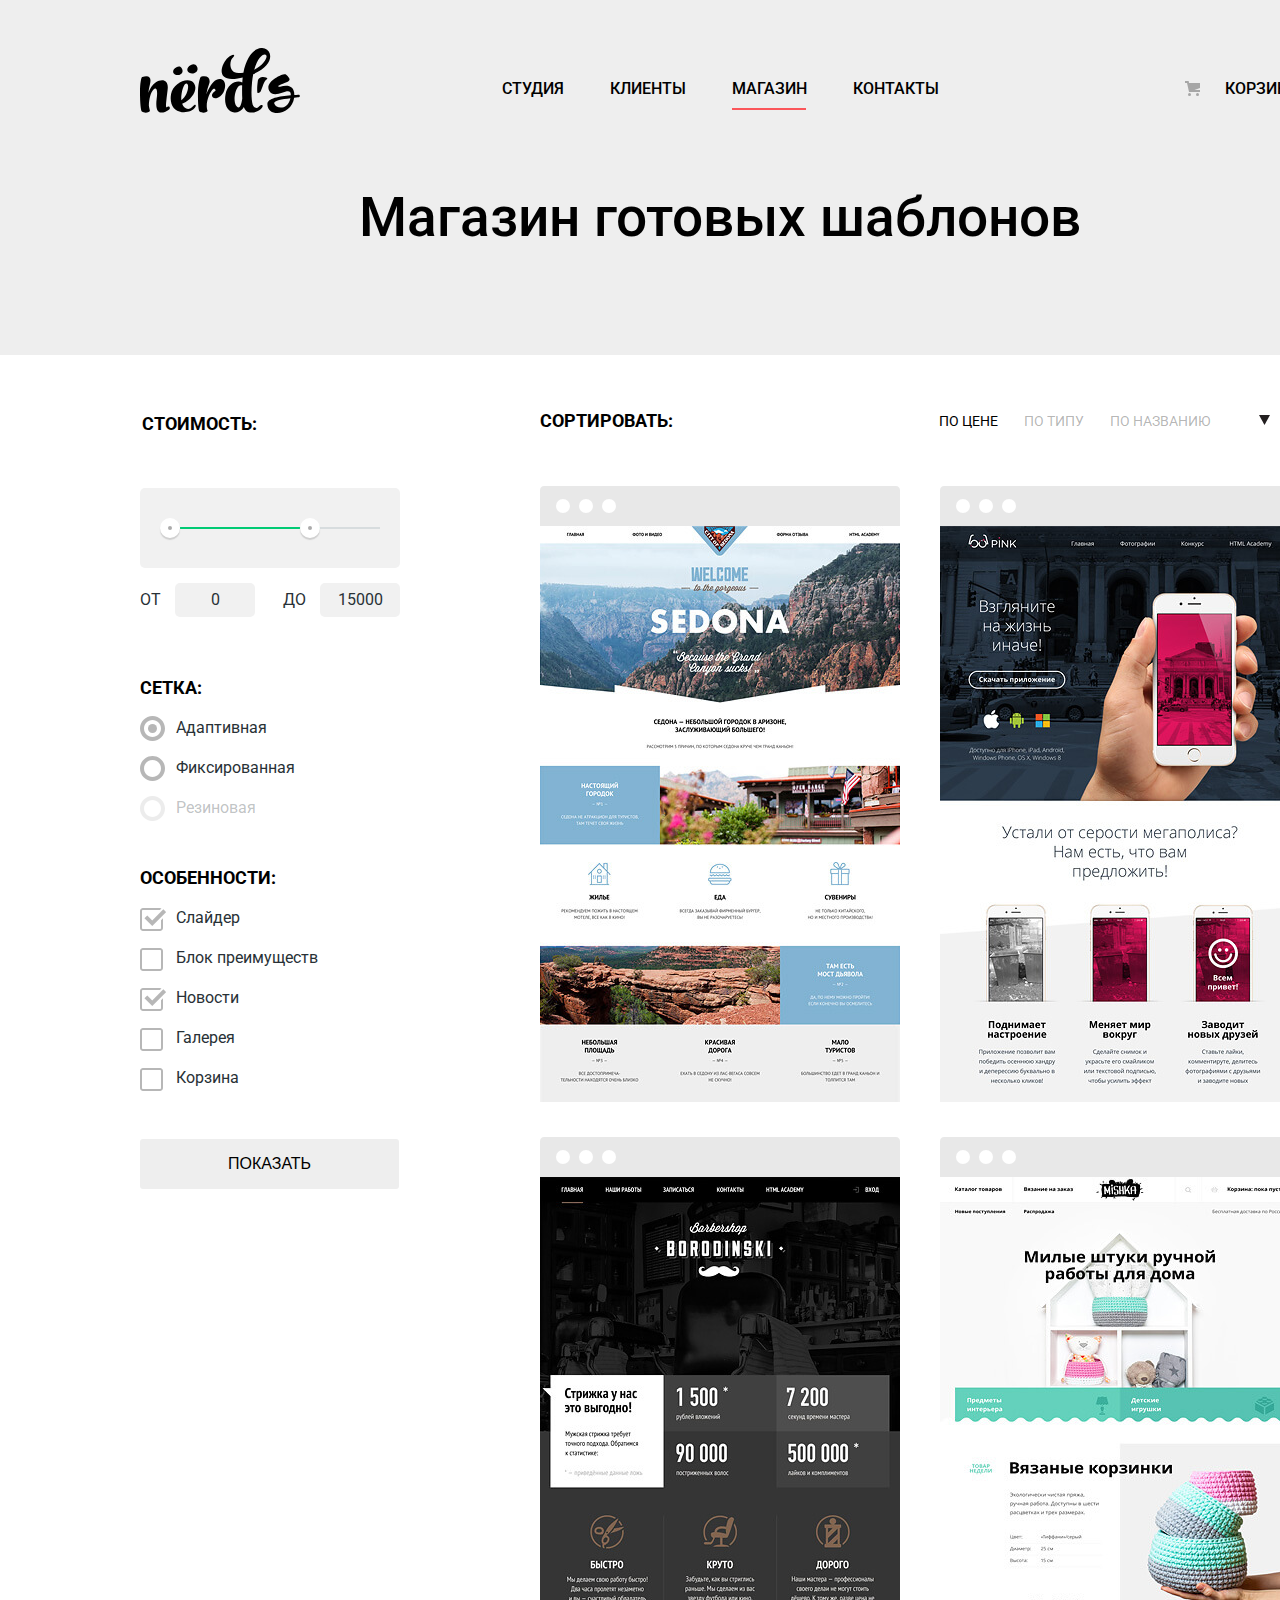
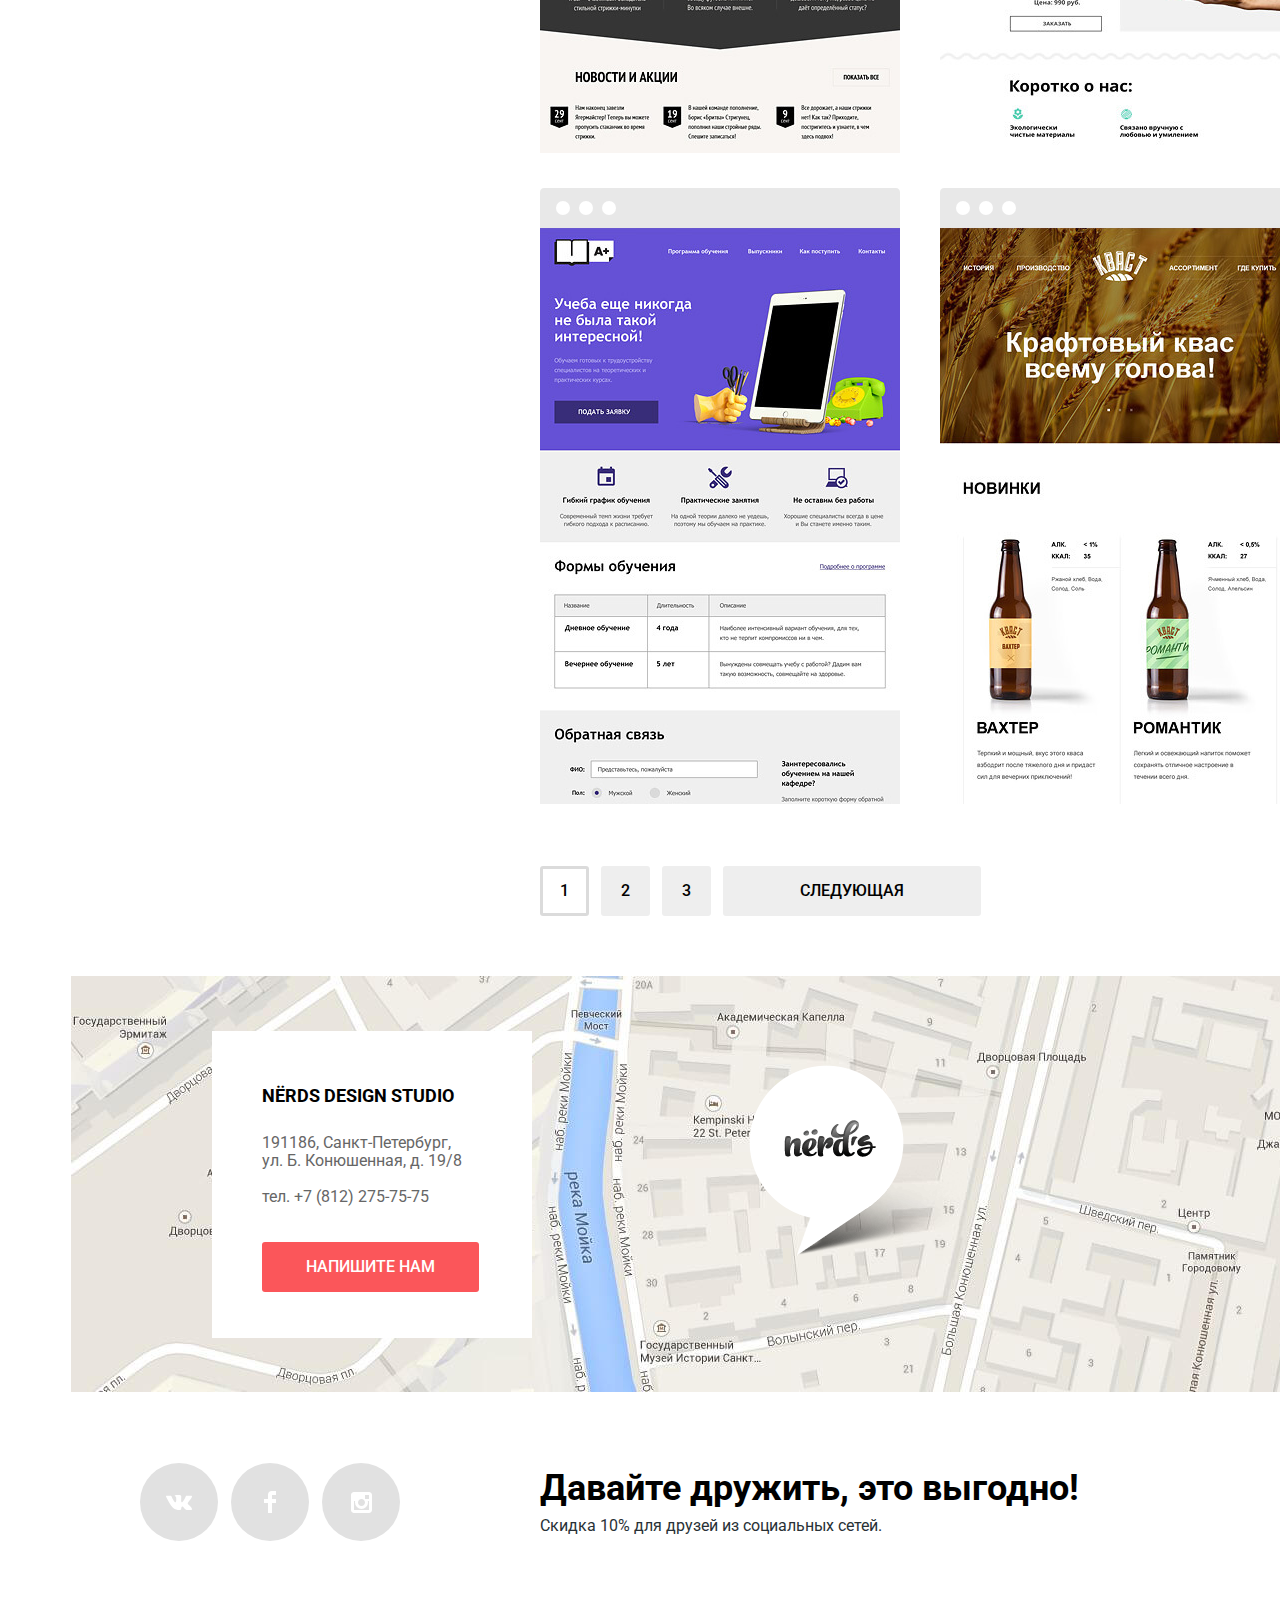
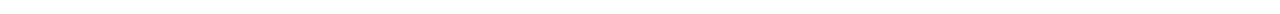
==== catalog.html @ f251ca3d "Завершаем вёрстку личного проекта" ====
<!DOCTYPE html>
<html lang="ru">
	<head>
		<meta charset="utf-8">
		<title>HTML Academy: Нёрдс</title>
		<link href="https://fonts.googleapis.com/css?family=Roboto:400,500,700&amp;subset=cyrillic" rel="stylesheet">
    <link href="css/normalize.css" rel="stylesheet">
    <link href="css/style.css" rel="stylesheet">
	</head>
	<body>
		<header class="main-header">
			<nav class="main-navigation logo">
				<div class="container">
					<a class="main-header-logo " href="index.html">
						<img src="img/nerds-logo.svg"  alt="Логотип дизайн-студии Нёрдс" width="160" height="65">
					</a>
					<ul class="site-navigation">
						<li><a class="site-navigation-item" href="studio.html">Студия</a></li>
						<li><a class="site-navigation-item" href="customers.html">Клиенты</a></li>
						<li><a class="site-navigation-current">Магазин</a></li>
						<li><a class="site-navigation-item" href="contacts.html">Контакты</a></li>
					</ul>
					<div class="user-navigation">
						<a class="basket-link" href="basket.html">Корзина</a>
					</div>
				</div>
			</nav>
		</header>
			<div class="page-title-wrapper">
				<div class="container">
					<h1 class="page-title">Магазин готовых шаблонов</h1>
				</div>
			</div>
		<main class="container">
			<div class="catalog-columns">	
				<section class="filters">
					<h2 class="visually-hidden">Фильтр товаров</h2>
					<form method="get" action="https://echo.htmlacademy.ru">
						<fieldset class="cost-filter-item">
							<legend class="cost-title">Стоимость:</legend>
							<div class="range-filter">
          			<div class="range-controls">
            			<div class="scale">
              			<div class="bar" style="margin-left: 0; width: 70%"></div>
            			</div>
            			<div class="toggle toggle-min"></div>
            			<div class="toggle toggle-max"></div>
          			</div>
          			<div class="price-controls">
            			<label class="min-price">от <input name="min-price" type="text" value="0"></label>
            			<label class="max-price">до <input name="max-price" type="text" value="15000"></label>
          			</div>
        			</div>
      			</fieldset>
      		</form>
					<form class="filters" method="get" action="https://echo.htmlacademy.ru" oninput="costoutput.value=cost.value">
						<fieldset class="filters-list">
							<legend class="filter-title">Сетка:</legend>
							<ul class="filter-items">
								<li class="filter-option">
									<input class="visually-hidden filter-input filter-input-radio" type="radio" name="grid" value="adaptive" id="filter-adaptive" checked>	
									<label for="filter-adaptive">Адаптивная</label>
								</li>
								<li class="filter-option">
									<input class="visually-hidden filter-input filter-input-radio" type="radio" name="grid" value="fix" id="filter-fix">
									<label for="filter-fix">Фиксированная</label>
								</li>
								<li class="filter-option">
									<input class="visually-hidden filter-input filter-input-radio" type="radio" name="grid" value="rubber" id="filter-rubber" disabled>
									<label for="filter-rubber">Резиновая</label>
								</li>
							</ul>
						</fieldset>
						<fieldset class="filters-list">
							<legend class="filter-title">Особенности:</legend>
							<ul class="filter-items">
								<li class="filter-option">
									<input class="visually-hidden filter-input filter-input-checkbox" type="checkbox" name="slider" id="filter-slider" checked>
									<label for="filter-slider">Слайдер</label>
								</li>
								<li class="filter-option">
									<input class="visually-hidden filter-input filter-input-checkbox" type="checkbox" name="advantage-block" id="filter-advantage-block">
									<label for="filter-advantage-block">Блок преимуществ</label>
						  	</li>
								<li class="filter-option">
									<input class="visually-hidden filter-input filter-input-checkbox" type="checkbox" name="news"  id="filter-news" checked>
									<label for="filter-news">Новости</label>
								</li>
								<li class="filter-option">
									<input class="visually-hidden filter-input filter-input-checkbox" type="checkbox" name="gallery" id="filter-gallery">
									<label for="filter-gallery">Галерея</label>
								</li>
								<li class="filter-option">
									<input class="visually-hidden filter-input filter-input-checkbox" type="checkbox" name="basket" id="filter-basket">
									<label for="filter-basket">Корзина</label>
								</li>
							</ul>	
						</fieldset>
						<button type="submit" class="filter-button">Показать</button>
					</form>
				</section>
				<section class="catalog">
					<h2 class="visually-hidden">Список готовых шаблонов</h2>
					<div class="sort-list">
						<h3 class="sort-title">Сортировать:</h3>
						<ul class="sort-items">
							<li class="sort active"><a>По цене</a></li>
							<li class="sort"><a href="#">По типу</a></li>
							<li class="sort"><a href="#">По названию</a></li>
						</ul>
						<ul class="sort-change-items">
							<li class="sort-change active"><a><span class="visually-hidden">down</span><svg xmlns="http://www.w3.org/2000/svg" width="11" height="10" viewBox="0 0 11 10"><path fill="#231f20" d="M5.5 10L0 0h11"/></svg></a></li>
							<li class="sort-change"><a href="#"><span class="visually-hidden">up</span><svg xmlns="http://www.w3.org/2000/svg" width="11" height="10" viewBox="0 0 11 10"><path fill="#ededed" d="M5.5 0L0 10h11z"/></svg></a></li>
						</ul>
					</div>
					<ul class="catalog-list">
						<li class="catalog-item">
							<a href="sedona.html"><img src="img/img-sedona.jpg" width="360" height="576" alt="Информационный сайт для туристов Sedona"></a>	
							<section class="modal modal-buy">
								<div class="modal-item-buy">
									<h3>Sedona</h3>
									<p class="modal-description">Информационный сайт<br> для туристов</p>
									<a href="#" class="button btn-modal">9 900 руб.</a>
								</div>
							</section>
						</li>
						<li class="catalog-item">
							<a href="pink.html"><img src="img/img-pink.jpg" width="360" height="576" alt="Продуктовый лендинг приложения для OS и Android"></a>
							<section class="modal modal-buy">
								<div class="modal-item-buy">
									<h3>Pink App</h3>
									<p class="modal-description">Продуктовый лендинг приложения для OS и Android</p>
									<a href="#" class="button btn-modal">9 900 руб.</a>
								</div>
							</section>
						</li>
						<li class="catalog-item">
							<a href="borodinski.html"><img src="img/img-barbershop.jpg" width="360" height="576" alt="Барбершоп Бородинский"></a>
							<section class="modal modal-buy">
								<div class="modal-item-buy">
									<h3>Barbershop</h3>
									<p class="modal-description">Сайт салоны красоты.<br> Для мужчин, да.</p>
									<a href="#" class="button btn-modal">9 900 руб.</a>
								</div>
							</section>
						</li>
						<li class="catalog-item">
							<a href="mishka.html"><img src="img/img-mishka.jpg" width="360" height="576" alt="Интернет-магазин вязаных игрушек"></a>
							<section class="modal modal-buy">
								<div class="modal-item-buy">
									<h3>Mishka</h3>
									<p class="modal-description">Интернет-магазин<br> вязаных игрушек</p>
									<a href="#" class="button btn-modal">9 900 руб.</a>
								</div>
							</section>
						</li>
						<li class="catalog-item">
							<a href="study.html"><img src="img/img-aplus.jpg" width="360" height="576" alt="Лендинг курсов повышения квалификации"></a>
							<section class="modal modal-buy">
								<div class="modal-item-buy">
									<h3>A Plus</h3>
									<p class="modal-description">Лендинг курсов повышения квалификации</p>
									<a href="#" class="button btn-modal">9 900 руб.</a>
								</div>
							</section>
						</li>
						<li class="catalog-item">
							<a href="kvast.html"><img src="img/img-kvast.jpg" width="360" height="576" alt="Промо-сайт производителя крафтового кваса"></a>
							<section class="modal modal-buy">
								<div class="modal-item-buy">
									<h3>Кваст</h3>
									<p class="modal-description">Промо-сайт производителя крафтового кваса</p>
									<a href="#" class="button btn-modal">9 900 руб.</a>
								</div>
							</section>	
						</li>
					</ul>
					<ul class="pagination-list">
						<li class="pagination-item pagination-item-current"><a>1</a></li>
						<li class="pagination-item"><a href="#">2</a></li>
						<li class="pagination-item"><a href="#">3</a></li>
						<li class="pagination-item"><a href="#">Следующая</a></li>
					</ul>
				</section>
			</div>
		</main>
		<footer class="main-footer">
			<div class="map">
				<img src="img/map.jpg" width="1440" height="416" alt="Карта">
      	<span class="map-marker"><img src="img/map-marker.png" width="367" height="190" alt="Местонахождение дизайн-студии Нёрдс"></span>
      </div>
    	<div class="contacts">
				<h2>Nёrds Design Studio</h2>
				<p class="main-contacts adress">
					191186, Санкт-Петербург,<br>
					ул. Б. Конюшенная, д. 19/8
				</p>
				<p class="main-contacts phone">
					тел. +7 (812) 275-75-75
				</p>
				<a href="#" class="button button-write">Напишите нам</a>
			</div>
			<div class="container">
				<ul class="footer-social">
					<li><a href="#" class="social-button social-button-vk"><span class="visually-hidden">Вконтакте</span><svg xmlns="http://www.w3.org/2000/svg" width="26" height="15" viewBox="0 0 26 15"><path fill="#FFF" d="M16.138 11.51c.956-.309 2.18 2.04 3.483 2.939.978.681 1.727.534 1.727.534l3.473-.05s1.815-.112.957-1.554c-.071-.12-.503-1.069-2.585-3.022-2.177-2.043-1.882-1.712.739-5.244 1.597-2.153 2.236-3.468 2.036-4.028-.192-.539-1.365-.399-1.365-.399L20.69.713c-.381.001-.704.119-.851.515-.003.004-.621 1.666-1.445 3.079-1.741 2.989-2.436 3.148-2.724 2.961-.661-.433-.494-1.737-.494-2.664 0-2.897.432-4.105-.846-4.417-.427-.104-.739-.172-1.828-.182-1.392-.021-2.574 0-3.244.329-.445.223-.786.712-.579.74.26.035.843.16 1.155.586.401.552.389 1.789.389 1.789s.229 3.411-.54 3.834c-.528.29-1.25-.302-2.803-3.016-.793-1.388-1.392-2.922-1.392-2.922s-.116-.285-.326-.441c-.25-.185-.6-.244-.6-.244L.848.684S.29.7.085.946c-.182.218-.015.668-.015.668s2.909 6.881 6.203 10.347c3.02 3.182 6.452 2.971 6.452 2.971h1.555s.469-.054.709-.312c.224-.24.214-.691.214-.691s-.031-2.109.935-2.419z"/></svg></a></li>
					<li><a href="#" class="social-button social-button-fb"><span class="visually-hidden">Фейсбук</span><svg xmlns="http://www.w3.org/2000/svg" width="12" height="22" viewBox="0 0 12 22"><path fill="#FFF" d="M12 4V0H8a4 4 0 0 0-4 4v4H0v4h4v10h4V12h4V8H8V4h4z"/></svg></a></li>
					<li><a href="#" class="social-button social-button-in"><span class="visually-hidden">Инстаграм</span><svg xmlns="http://www.w3.org/2000/svg" width="21" height="21" viewBox="0 0 21 21"><path fill="#FFF" d="M18 0H3C1.35 0 0 1.35 0 3v15c0 1.65 1.35 3 3 3h15c1.65 0 3-1.35 3-3V3c0-1.65-1.35-3-3-3zm-7.5 7c1.93 0 3.5 1.57 3.5 3.5S12.43 14 10.5 14 7 12.43 7 10.5 8.57 7 10.5 7zM18 18H3V9h1.181A6.504 6.504 0 0 0 4 10.5a6.5 6.5 0 1 0 13 0 6.45 6.45 0 0 0-.181-1.5H18v9zm0-11h-4V3h4v4z"/></svg></a></li>
				</ul>
				<div class="friendship">
					<h3>Давайте дружить, это выгодно!</h3>
					<p>Скидка 10% для друзей из социальных сетей.</p>
				</div>
			</div>
		</footer>
		<section class="modal modal-write">
			<h2>Напишите нам</h2>
			<form class="user" method="post" action="https://echo.htmlacademy.ru">
   			<p class="modal-item">
   				<label for="user-name">Ваше имя:</label>
   				<input id="user-name" type="text" name="name" placeholder="Представьтесь, пожалуйста">
   			</p>
   			<p class="modal-item">
   				<label for="user-email">Ваш e-mail:</label>
   				<input id="user-email" type="text" name="email" placeholder="Для отправки ответа">
   			</p>
   			<p class="modal-item">
   				<label for="user-message">Текст письма:</label>
   				<textarea id="user-message" name="message" rows="5" placeholder="В свободной форме"></textarea>
   			</p>
   			<button type="submit">Отправить</button>
   			<button class="modal-close" type="button">Закрыть</button>
   		</form>
	  </section>
	</body>
</html>
---- css/style.css ----
html,
body {
	min-width: 1440px;
	min-height: 2476px;
}
body {
	margin: 0;
	padding: 0;
	min-width: 1200px;

	font-family: "Roboto", Arial, sans-serif;
	font-size: 16px;
	line-height: 24px;
	font-weight: 400;
	color: #283136;

	background-color: #ffffff;
}
a {
	text-decoration: none;
}
img {
	max-width: 100%;
	height: auto;
}
.visually-hidden:not(:focus):not(:active),
input[type="checkbox"].visually-hidden,
input[type="radio"].visually-hidden {
  position: absolute;

  width: 1px;
  height: 1px;
  margin: -1px;
  border: 0;
  padding: 0;

  white-space: nowrap;

  clip-path: inset(100%);
  clip: rect(0 0 0 0);
  overflow: hidden;
}
.logo a:hover,
.logo a:focus {
	opacity: 0.8;
}
.logo a:active {
	opacity: 0.3;
}
.main-header-logo {
	width: 160;
	height: 65;
	margin: 0;
	padding: 0;
	margin-top: 48px;
	margin-right: 202px;
	margin-bottom: -10px;
}
.main-navigation {
	font-size: 16px; 
	line-height: 30px;
	font-weight: 500;
	text-transform: uppercase;
	color: #000000;
	background-color: #eeeeee;
	width: 100%;

	display: flex;
}
.container {
	width: 1160px;
	padding: 0 20px;
	margin: 0 auto;
	display: flex;
	flex-wrap: wrap;
}
.visually-hidden {
  position: absolute;
  width: 1px;
  height: 1px;
  clip: rect(0, 0, 0, 0);
 }
.site-navigation {
	display: flex;
	flex-wrap: wrap;
	width: 500px;
	padding: 0;	
	margin: 0;
	margin-top: 42px;
	margin-right: 178px;
	list-style: none;
}
.user-navigation {
	display: flex;
	max-width: 120px;
	margin: 0;
	margin-top: 48px;
	margin-bottom: 10px;
	padding: 0;
	list-style: none;	
}
.site-navigation a,
.user-navigation a {
	display: block; 	
	color: #000000;
}
.site-navigation a {
	position: relative;
	margin-right: 46px;
	margin-top: 32px;
}
.user-navigation .basket-link {
	position: relative;
	padding-left: 45px;
	margin-top: 26px;
}
.basket-link::before {
	content: "";
	position: absolute;
	width: 16px;
	height: 16px;
	top: 7px;
	left: 5px;

	background-image: url("../img/cart-icon.svg");
	background-repeat: no-repeat;
	background-position: 0 0;
}
.site-navigation a:hover,
.site-navigation a:focus,
.user-navigation a:hover,
.user-navigation a:focus {
	color: #fb565a;	
}
.site-navigation a:active,
.user-navigation a:active {
	color: rgba(0, 0, 0, 0.3);
}
.site-navigation-current::after {
	content: "";
	position: absolute;
	top: 34px;
	left: 0px;
	width: 74px;
	height: 2px;
	background-color: #fb565a;
}
.page-title-wrapper {
	margin-bottom: 57px;
	background-color: #eeeeee; 
}
.page-title {
	font-size: 55px;
	line-height: 55px;
	font-weight: 500;
	color: #000000;
	background-color: #eeeeee;
	margin: 0 auto;
	padding: 0;
	padding-top: 76px;
	padding-bottom: 110px;
	text-align: center;	
}
.slider {
  position: relative;
  width: 100%;
}
.slider-group {
	margin: 0;
	padding: 0;
	background-color: #eeeeee;
	width: 100%;
	margin-bottom: 82px;	
}	
.slider-controls {
  position: absolute;
  left: 230px;
  bottom: 104px;
  z-index: 100;
  
  width: 160px;
  height: 18px;

  text-align: center;
  font-size: 0;
  transform: translateX(270px);
}
.slider-controls label {
  position: relative;
  
  display: inline-block;
  width: 18px;
  height: 18px;
  padding: 8px;
  vertical-align: middle;
  
  border-radius: 50%;
  cursor: pointer;
}
.slider-controls label::after {
  content: ""; 
  position: absolute;
  top: 8px;
  left: 8px;
  z-index: 1;
  
  width: 18px;
  height: 18px;
  
  background: #ffffff; 
  border-radius: 50%;
}
.slider-list {
	padding: 0;
	margin: 0;
	list-style: none;
}
.slider-item {
	display: none;
	padding: 78px 0 78px 0;
}
.slider-item:nth-child(1) {
  background-image: url("../img/nerds-index-slide1.png");
  background-repeat: no-repeat;
  background-position: 99% 0px;
}
.slider-item:nth-child(2) {
  background-image: url("../img/nerds-index-slide2.png");
  background-repeat: no-repeat;
  background-position: 100% 0px;
}
.slider-item:nth-child(3) {
  background-image: url("../img/nerds-index-slide3.png");
  background-repeat: no-repeat;
  background-position: 100% 0px;
}
#product-1:checked ~ .slider-list .slider-item:nth-child(1) {
  display: block;
}
#product-2:checked ~ .slider-list .slider-item:nth-child(2) {
  display: block;
}
#product-3:checked ~ .slider-list .slider-item:nth-child(3) {
  display: block;
}
#product-1:checked ~ .slider-controls .slider-controls-item--1::before,
#product-2:checked ~ .slider-controls .slider-controls-item--2::before,
#product-3:checked ~ .slider-controls .slider-controls-item--3::before {
  content: "";
  position: absolute;
  left: 50%;
  top: 50%;
  z-index: 2;
  width: 4px;
  height: 4px;
  margin: -4px;
  background-color: inherit;
  border: 2px solid #c1c1c1;
  border-radius: 50%;
}
.slider-title {
	max-width: 560px;
	margin: 0;
	margin-bottom: 25px;

	font-size: 55px;
	line-height: 55px;
	color: #000000;
	font-weight: 500;
}
.slider-item p {
	max-width: 430px;
	margin: 0;
	margin-bottom: 41px;
}
.slider-item-button {
	padding: 15px 54px;
}
.sort-list {
	display: flex;
	margin-bottom: 96px;
}
.sort-title {
	margin: 0;
	padding: 0;
	margin-right: 266px;
	font-size: 18px;
	line-height: 18px;
	font-weight: 700;
	text-transform: uppercase;
	color: #000000;
}
.sort-items {
	display: flex;
	justify-content: space-between;
	margin: 0;
	padding: 0;
	width: 272px;
	list-style: none;
	font-size: 14px;
	line-height: 18px;
	text-transform: uppercase;
}
.sort-change-items {
	display: flex;
	justify-content: space-between;
	padding: 0;
	margin: 0;
	margin-left: 48px;
	margin-top: 2px;
	width: 35px;
	list-style: none;
}
.sort-change  {
	display: flex;
	align-items: center;
	padding: 0;
	margin: 0;
	width: 11px;
	height: 11px;
}
.sort-change:hover path,
.sort-change:focus path {
	fill: #a6a6a6;
}
.sort-change:active path {
	fill: #231f20;
}
.sort-items .active a {
	color: #000000;
}
.sort-items a {
	color: rgba(0, 0, 0, 0.3);
}
.sort-items a:hover,
.sort-items a:focus {
	color: rgba(0, 0, 0, 0.6);
}
.sort-items a:active {
	color: #000000;
}
.catalog-columns {
	display: flex;
	justify-content: space-between;
}
.catalog {
	width: 760px;
	margin: 0;
	padding: 0;
}
.catalog-columns h2 {
	margin: 0;
	padding: 0;
}
.catalog-list {
	margin: 0;
	padding: 0;
	display: flex;
	flex-wrap: wrap;
	list-style: none;
}
.catalog-item {
	position: relative;
	width: 360px;
	margin-right: 40px;	
	margin-bottom: 68px;
}
.catalog-item:nth-child(5),
.catalog-item:nth-child(6) {
	margin-bottom: 55px;
}
.catalog-item:nth-child(2n) {
	margin-right: 0;
}
.catalog-item::before {
	content: "";
	position: absolute;
	top: -40px;
	width: 100%;
	height: 40px;

	background-image: url("../img/browser.svg");
  background-repeat: no-repeat;
  background-position: 0 0;
  opacity: 0.12;
}
.catalog-item:focus::before,
.catalog-item:hover::before {
	opacity: 1;
	box-shadow: 
	-7px 0px 5px -2px #d2d2d2,
	 7px 0px 5px -2px #d2d2d2;
}
.catalog-item:focus,
.catalog-item:hover {
	box-shadow: 0px 3px 5px 5px #d2d2d2;
}
.cost-filter-item {
  margin: 0;
  padding: 0;
  margin-bottom: 59px;
  
  border: none;
}
.range-filter {
  width: 260px;
  margin-top: 49px;
}
.range-controls {
  position: relative;
  height: 41px;
  margin-bottom: 15px;
  padding-top: 39px;
  padding-right: 20px;
  padding-left: 40px;
  background-color: #f1f1f1;
  
  border-radius: 5px;
}
.range-controls .scale {
  height: 2px;

  background: #d7dcde;
}
.range-controls .bar {
  width: 100%;
  height: 2px;

  background: #00ca74;
}
.range-controls .toggle {
  position: absolute;
  top: 30px;
  left: 0;
  width: 4px;
  height: 4px;
  padding: 0;

  border: 8px solid #ffffff;
  background-color: #ababab;
  box-shadow: 0 2px 1px 0 #cfcfcf;
  border-radius: 50%;
  cursor: pointer;
}
.range-controls .toggle-min {
  left: 20px;
}
.range-controls .toggle-max {
  left: 160px;
}
.price-controls {
  font-size: 0;
}
.price-controls label {
  display: inline-block;
  width: 50%;
  font-size: 16px;
  text-transform: uppercase;
  vertical-align: middle;
}
.price-controls input {
  width: 60px;
  padding: 8px 10px;
  margin-left: 10px;

  font-family: Roboto, Arial, sans-serif;
  font-size: 16px;
  text-align: center;
  color: #283136;

  border: none;
  border-radius: 5px;
  background: #f1f1f1;
}
.max-price {
  text-align: right;
}
.cost-title, 
.filter-title {
	margin: 0;
	padding: 0;
	font-size: 18px;
	line-height: 30px;
	font-weight: 700;
	color: #000000;
	text-transform: uppercase;
}
.cost-title {
	padding-left: 2px;
}
.filters {
	width: 260px;
	margin-right: 140px;
	margin-top: -3px;
}
.filter-title {
	margin-bottom: 15px;
}
.filters-list {
	padding: 0;
	margin: 0;
	margin-bottom: 25px;
	border: none;
}
.filter-items {
	padding: 0;
	margin: 0;
	list-style: none;
	line-height: 20px;
}
.filter-option {
  margin-bottom: 20px;
  padding-left: 36px;
}
.filter-option label {
  position: relative;

  display: block;

  cursor: pointer;
  user-select: none;
}
.filter-input-radio + label::before {
  content: "";
  position: absolute;
  top: -2px;
  left: -36px;

  width: 25px;
  height: 25px;
  
  background-image: url("../img/radio-off.svg");
  background-repeat: no-repeat;
  background-position: 0 0; 

  opacity: 0.4;
}
.filter-input-radio:focus + label::before,
.filter-input-radio:hover + label::before {
	opacity: 1;
}
.filter-input-radio:disabled + label::before {
	opacity: 0.1;
}
.filter-input-radio:checked + label::before {
  content: "";
  position: absolute;
  top: -2px;
  left: -36px;

  width: 25px;
  height: 25px;
  
  background-image: url("../img/radio-on.svg");
  background-repeat: no-repeat;
  background-position: 0 0;

  opacity: 0.4; 
}
.filter-input-radio:checked:focus + label::before,
.filter-input-radio:checked:hover + label::before {
	opacity: 1;
}
.filter-input-radio:checked:disabled + label::before {
	opacity: 0.1;
}
.filter-input-checkbox + label::before {
  content: "";
  position: absolute;
  top: 0;
  left: -36px;

  width: 23px;
  height: 23px;

  background-image: url("../img/checkbox-off.svg");
  background-repeat: no-repeat;
  background-position: 0 0;
  opacity: 0.4;
}
.filter-input-checkbox:focus + label::before,
.filter-input-checkbox:hover + label::before {
	opacity: 1;
}
.filter-input-checkbox:disabled + label::before {
  opacity: 0.1;
}
.filter-input-checkbox:checked + label::before {
  content: "";
  position: absolute;
  top: 0px;
  left: -36px;

  width: 26px;
  height: 23px;
  
  background-image: url("../img/checkbox-on.svg");
  background-repeat: no-repeat;
  background-position: 0 0;
  opacity: 0.4;
}
.filter-input-checkbox:checked:focus + label::before,
.filter-input-checkbox:checked:hover + label::before {
	opacity: 1;
}
.filter-input-checkbox:checked:disabled + label::before {
	opacity: 0.1;
}
.filter-input:hover + label,
.filter-input:focus + label {
	color: #000000;
}
.filter-input:disabled + label {
	color: rgba(40, 49, 54, 0.3);
}
.filter-button {
	display: inline-block;
	line-height: 18px;
	color: #000000;
	font-weight: 500;
	text-transform: uppercase;
	text-align: center;
	vertical-align: middle;
	padding: 16px 88px;
	margin-top: 6px;

	background-color: #eeeeee;
	border: none;
	border-radius: 3px;	
}
.filter-button:hover,
.filter-button:focus {
	background-color: #dfdfdf;
}
.filter-button:active {
	background-color: #d5d5d5;
	color: rgba(0, 0, 0, 0.3);
	box-shadow: 0 3px rgba(0, 0, 0, 0.1) inset;
}
.services-list {
	padding: 0;
	margin: 0;
	margin-right: 60px;
	margin-bottom: 80px;
	display: flex;
	justify-content: space-between;
	width: 1100px;
	list-style: none;
}
.services-item {
	width: 300px;	
}
.services-item h3 {
	font-size: 24px;
	lihe-height: 30px;
	color: #000000;
	text-transform: uppercase;
	font-weight:700;
	margin: 0;
	margin-top: 23px;
	margin-bottom: 18px;
}
.services-item p {
	margin: 0;
	margin-bottom: 32px;
}
.button {
	font: inherit;
	display: inline-block;

	color: #ffffff;
	text-align: center;
	vertical-align: middle;
	text-transform: uppercase;
	line-height: 18px;
	font-weight: 500;

	background-color: #fb565a;
	border-radius: 3px;	
}
.button:hover,
.button:focus {
	background-color: #e74246;
}
.button:active {
	background-color: #d7373b;
	color: rgba(255, 255, 255, 0.3);
	box-shadow: 0 3px rgba(0, 0, 0, 0.1) inset;
}
.button-pink {
	padding: 16px 40px;
}
.button-green {
	background-color: #00ca74;
	padding: 16px 40px;
}
.button-green:hover,
.button-green:focus {
	background-color: #00bc6c;
}
.button-green:active{
	background-color: #00aa62;
	color: rgba(255, 255, 255, 0.3);
}
.button-yellow {
	background-color: #efc84a;
	padding: 16px 40px;
}
.button-yellow:hover,
.button-yellow:focus {
	background-color: #eab534;
}
.button-yellow:active {
	background-color: #e5a722;
	color: rgba(255, 255, 255, 0.3);
}
.modal-buy {
	position: absolute;
	bottom: 4px;
	left: 0;
	width: 360px;
	min-height: 230px;
	background-color: #eeeeee; 
	text-align: center;
	vertical-align: middle;
	z-index: 1;

	display: none;
}
.modal-item-buy {
	width: 240px;
	padding: 28px 60px 43px;
}
.modal-buy h3 {
	margin: 0;
	padding: 0;
	padding-bottom: 15px;
	font-size: 18px;
	line-height: 30px;
	font-weight: 700;
	text-transform: uppercase;
	color: #000000;
}
.catalog-item:hover .modal-buy {
	display: block;
}
.modal-description {
	margin: 0;
	padding: 0;
	padding-bottom: 30px;
	line-height: 18px;
	font-weight: 400;
	color: #666666;
}
.btn-modal {
	padding: 16px 61px;
}
.btn-modal:active {
	color: #ffffff;	
}
.pagination-list {
	display: flex;
  flex-wrap: wrap;

	padding: 0;
	margin: 0;
	margin-bottom: 60px;
	list-style: none;	
}
.pagination-item {
  margin-right: 12px;
}
.pagination-item a {
	display: block;
  padding: 16px 20px;

	line-height: 18px;
	text-transform: uppercase;
	font-weight: 500;
	color: #000000;
	background-color: #eeeeee;
	border-radius: 3px;
}
.pagination-item:last-child a {
	padding: 16px 77px;
}
.pagination-item a:hover,
.pagination-item a:focus {
	background-color: #dfdfdf;
}
.pagination-item a:active {
	color: rgba(0, 0, 0, 0.3);
	background-color: #d5d5d5;
	box-shadow: 0 3px rgba(0, 0, 0, 0.1) inset;
}
.pagination-item-current a {
	background-color: #ffffff;
	box-shadow: 0 0 0 3px #dbdbdb inset;
}
.pagination-item-current a:hover,
.pagination-item-current a:focus,
.pagination-item-current a:active {
	background-color: #ffffff;
}
.index-columns {
	width: 1160px;
	display: flex;
	margin: 0;
	padding: 0;
	border-top: 2px solid #eeeeee;
}
.about-us {	
	margin: 0;
	margin-right: 100px;
	padding: 0;
	padding-right: 10px;
	padding-bottom: 48px;
	width: 700px;
}
.about-studio {
	margin: 0;
	padding: 0;
	padding-top: 73px;
	padding-bottom: 33px;
	font-size: 45px;
	line-height: 45px;
	color: #000000;
	font-weight: 500;
}
.studio-principles {
	margin: 0;
	padding: 0;
	padding-bottom: 41px;
}
.about-us h3 {
	margin: 0;
	padding: 0;
	font-size: 16px;
	line-height: 24px;
	padding-bottom: 23px;
	text-transform: uppercase;
	color: #000000;
	font-weight: 700;
}
.orders-list {
	margin: 0;
	padding: 0;
	padding-left: 35px;
	
	list-style: none;
}
.orders-item {
	padding-bottom: 24px;
	position: relative;
}
.orders-item::before {
	content: "";
	position: absolute;
  width: 25px;
  height: 2px;
  top: 12px;
  left: -35px;
  background-color: #fb565a;
}
.statistics {
	margin: 0;
	padding: 0;
	padding-top: 40px;
	width: 360px;	
}
.facts {
	margin: 0;
	margin-bottom: 65px;
	margin-top: 30px;
	padding: 0;
	width: 360px;
}
.table-title {
	margin: 0;
	padding: 0;
	padding-bottom: 54px;
	color: #000000;
	font-weight: 700;
	text-transform: uppercase;
}
.facts-percent {
	font-size: 45px;
	line-height: 10.06px;
	font-weight: 700;
	color: #000000;
	padding-bottom: 36px;
	padding-right: 16px;
}
.facts-conditions {
	margin: 0;
	padding: 0;
	line-height: 18px;
}
sup {
	font-size: 28px;
}
.partners {
	width: 1160px;
}
.partners-list {
	padding: 0;
	margin: 0;
	margin-bottom: 81px;
	border-top: 2px solid #eeeeee;
	border-bottom: 2px solid #eeeeee;
	
	display: flex;
	justify-content: space-between;
	flex-wrap: wrap;
	list-style: none;
}
.partners-item {
	width: 260px;
	height: 180px;
	position:relative;
}	
.partners-item::after {
	content: "";
	position: absolute;
	width: 2px;
	height: 52px;
	top: 66px;
	left: -20px;
	background-color: #eeeeee;
}
.partners-item:nth-child(1)::after {
	background-color: transparent;
}
.partners-list a {
	opacity: 0.2;
}
.partners-list a:hover,
.partners-list a:focus {
	opacity: 100;
}
.partners-list a:active {
	opacity: 0.1;
}
.main-footer {
	position: relative;
}
.map {
	position: relative;
  left: 71px;
}
.map-marker {
	position: absolute;
	top: 89px;
	right: 531px;
}
.contacts {
	position: absolute;
	top: 55px;
	left: 212px;
	padding: 50px 50px 46px;
	width: 220px;
	background-color: #ffffff;
}
.main-contacts {
	padding:0;
	margin: 0;
	
	line-height: 18px;
	color: #666666;
}
.adress {
	margin-bottom: 18px;
}
.phone {
	margin-bottom: 36px;
}
.contacts h2 {
	padding:0;
	margin: 0;
	margin-bottom: 23px;
	font-size: 18px;
	line-height: 30px;
	font-weight: 700;
	color: #000000;
	text-transform: uppercase;
}
.button-write {
	padding: 16px 44px;
}
.footer-social {
	margin: 0;
	margin-top: 64px;
	margin-bottom: 68px;
	margin-right: 140px;
	padding: 0;
	display: flex;
	flex-wrap: wrap;
	justify-content: space-between;
	width: 260px;
	list-style: none;
}
.social-button {
	display: flex;
	align-items: center;
	justify-content: center;
	width: 78px;
	height: 78px;
	background-color: #e1e1e1;
	border-radius: 50%;
}
.social-button:hover,
.social-button:focus {
  background-color: #e74246;
}
.social-button:active {
	background-color: #e74246;
	box-shadow: 0 3px rgba(0, 0, 0, 0.1) inset;
}
.social-button:active path {
  fill: rgba(255, 255, 255, 0.3);  
}
.friendship {
	width: 560px;
	margin-right: 200px;
}
.friendship h3 {
	padding: 0;
	margin: 0;
	margin-top: 71px;
	margin-bottom: 8px;

	font-size: 36px;
	line-height: 36px;
	color: #000000;
	font-weight: 700;	
}
.friendship p {
	padding: 0;
	margin: 0;
	margin-bottom: 76px;
}
.modal-write {
	position: fixed;
	z-index: 200;
	bottom: 181px;
	left: 50%;
	width: 760px;
	margin-left: -480px;
	padding: 70px 100px 84px;
	background-color: #ffffff;

	box-shadow: 0 20px 50px rgba(0, 0, 0, 0.7);

	display: none;
}
.write-us {
	display: flex;
	flex-wrap: wrap;
	justify-content: space-between;
}
.modal-write h2 {
	font-size: 45px;
	line-height: 45px;
	font-weight: 500;
	color: #000000;
  padding: 0;
  margin: 0;
  margin-bottom: 20px;
}
.user input[type="text"],
.user textarea {
	margin-top: 10px;
	padding: 13px 0px 13px 14px;

	font-size: 16px;
	line-height: 18px;
	font-weight: 400;
	color: rgba(68, 68, 68, 0.5);
	background-color: transparent;
	border: 2px solid #d7dcde;
	border-radius: 3px;

	box-sizing: border-box;
}
.user input[type="text"] {
	width: 360px;
}
.user textarea {
	width: 760px;
}
.modal-item {
	padding: 0;
	margin: 0;
	margin-top: 20px;
  margin-bottom: 15px;
	line-height: 18px;
	font-weight: 700;
	color: #000000;
}
.modal-item input:hover,
.modal-item textarea:hover {
	border-color: rgba(68, 68, 68, 0.8);
}
.modal-item input:focus,
.modal-item textarea:focus {
	border-color: #000000;
}
.modal-item input:invalid,
.modal-item textarea:invalid {
	border-color: #e74246;
}
.modal-close {
	position: absolute;
	top: 76px;
	right: 90px;
  width: 21px;
  height: 21px;

  font-size: 0;
  border: 0;

  cursor: pointer;
  background-color: transparent;
}
.modal-close::before,
.modal-close::after {
  content: "";
  position: absolute;
  top: 14px;
  left: -2px;
  width: 26px;
  height: 3px;

  background-color: #fecccd;
}
.modal-close::before {
  transform: rotate(45deg);
}
.modal-close::after {
  transform: rotate(-45deg);
}
.modal-close:hover::before,
.modal-close:hover::after {
	background-color: #fb565a;
}
.modal-close:focus::before,
.modal-close:focus::after {
	background-color: #fb565a;
}
.modal-close:active::before,
.modal-close:active::after {
	background-color: rgba(251, 86, 90, 0.1);
}
.user button[type="submit"] {
	padding: 0;
	padding: 16px 81px;
	margin: 0;
	margin-top: 26px;

	color: #ffffff;
	font-size: 16px;
	line-height: 18px;
	font-weight: 500;
	text-transform: uppercase;

	background-color: #fb565a;
	border: none;
	border-radius: 3px;	
}
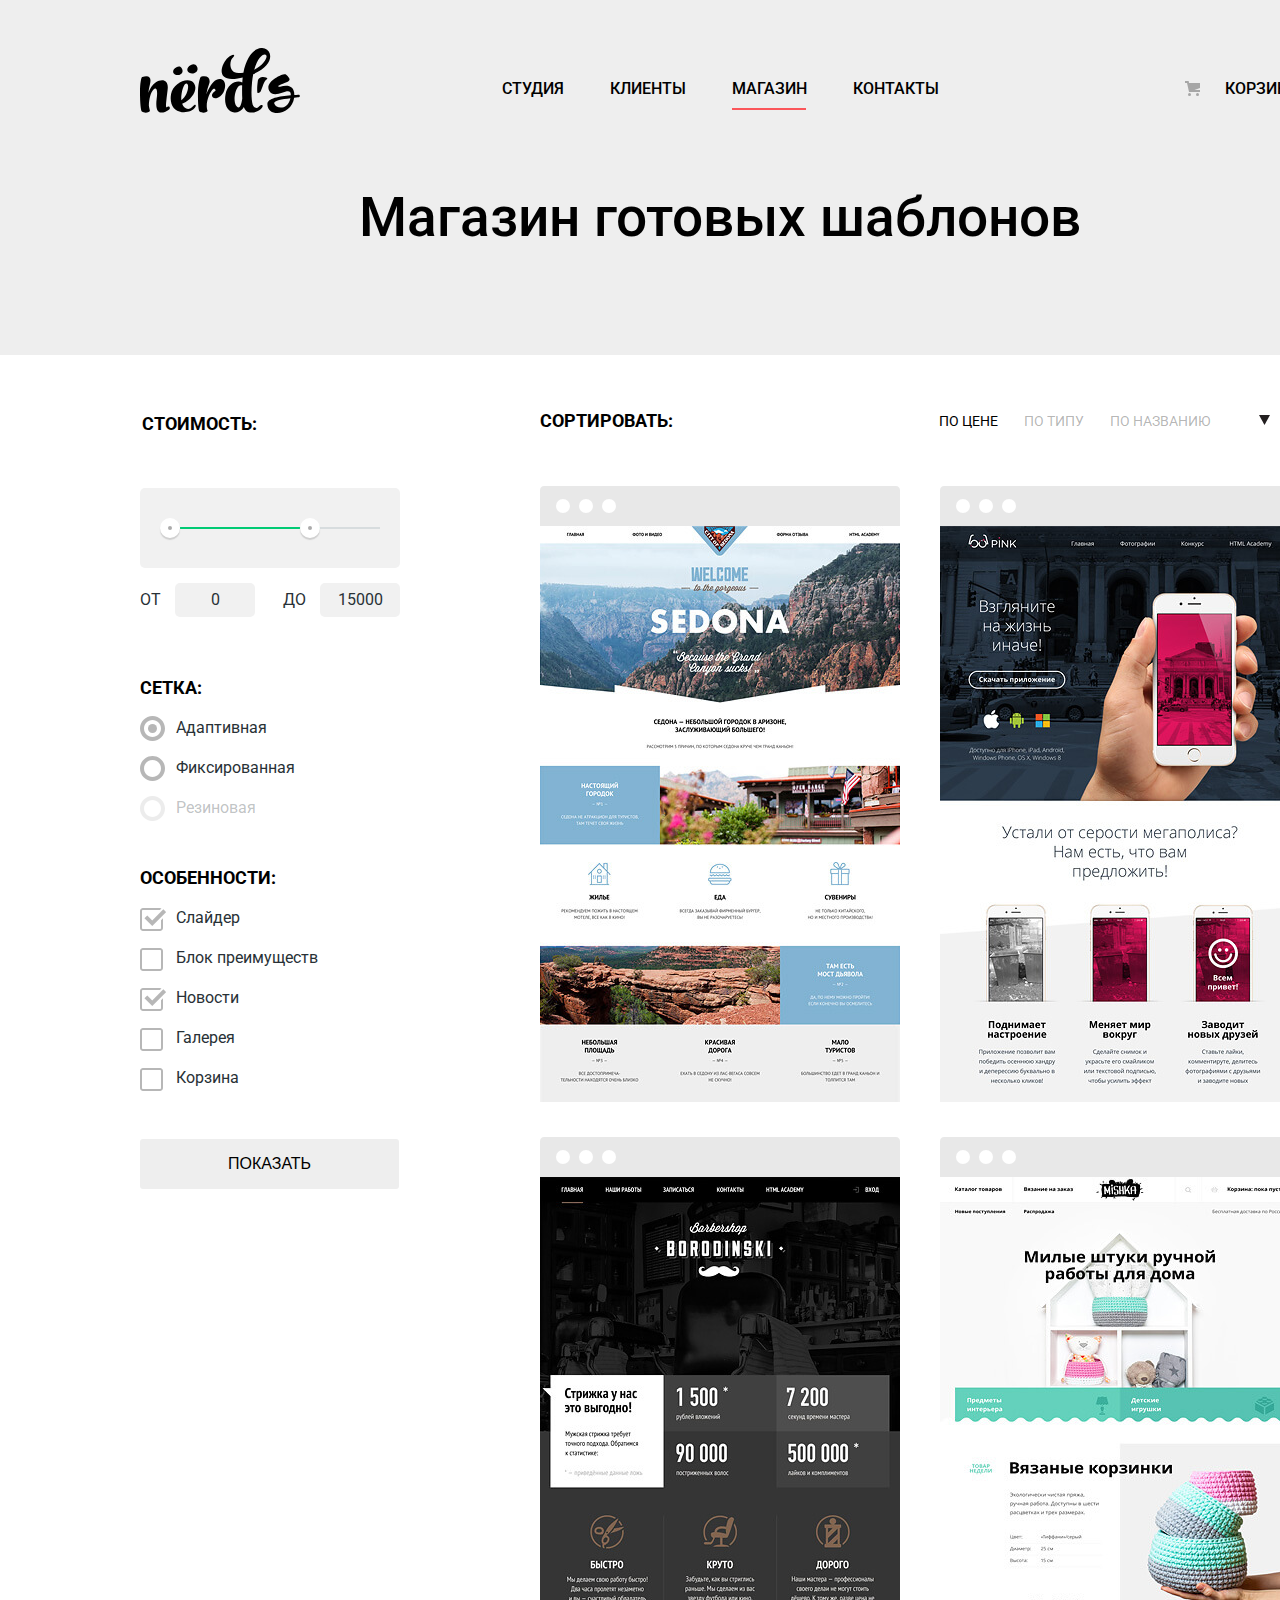
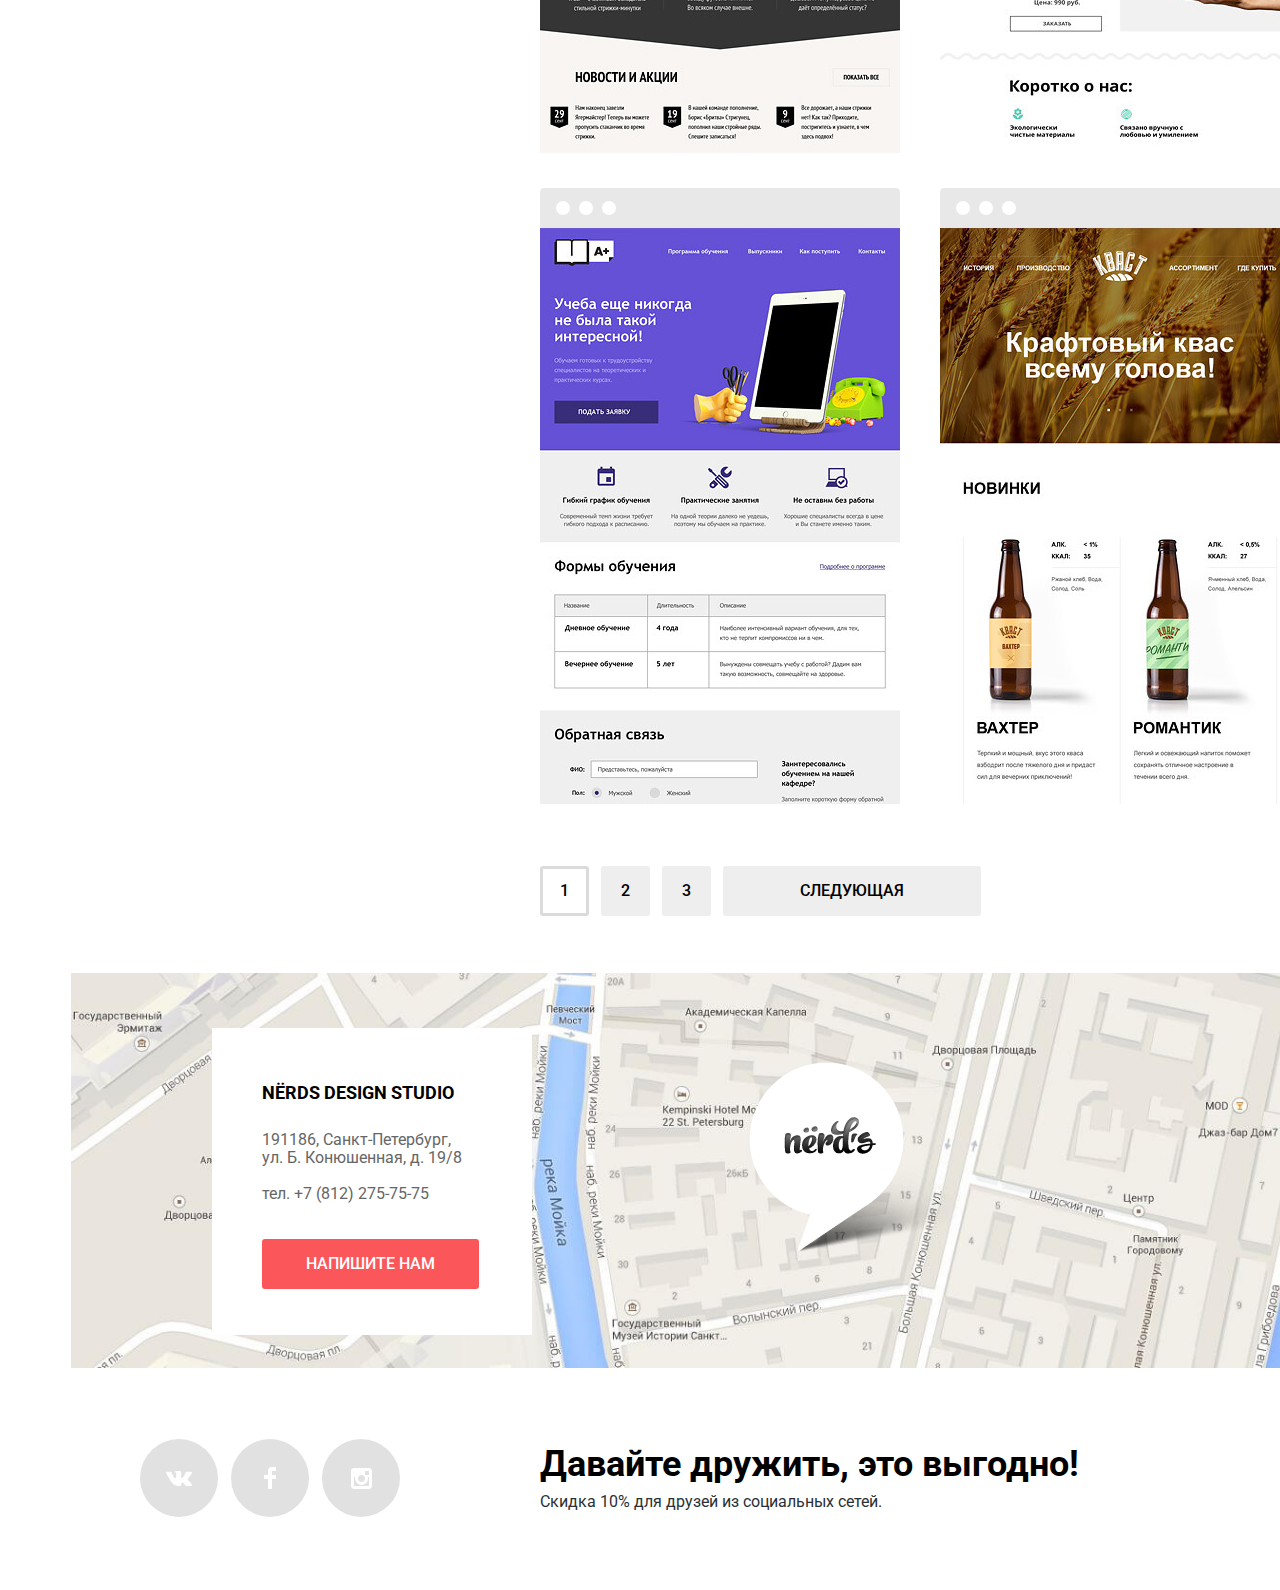
==== commit 586bdc7f: "Завершаем вёрстку личного проекта" ====
--- a/catalog.html
+++ b/catalog.html
@@ -212,24 +212,28 @@
 				</div>
 			</div>
 		</footer>
-		<section class="modal modal-write">
-			<h2>Напишите нам</h2>
-			<form class="user" method="post" action="https://echo.htmlacademy.ru">
-   			<p class="modal-item">
-   				<label for="user-name">Ваше имя:</label>
-   				<input id="user-name" type="text" name="name" placeholder="Представьтесь, пожалуйста">
-   			</p>
-   			<p class="modal-item">
-   				<label for="user-email">Ваш e-mail:</label>
-   				<input id="user-email" type="text" name="email" placeholder="Для отправки ответа">
-   			</p>
-   			<p class="modal-item">
-   				<label for="user-message">Текст письма:</label>
-   				<textarea id="user-message" name="message" rows="5" placeholder="В свободной форме"></textarea>
-   			</p>
-   			<button type="submit">Отправить</button>
-   			<button class="modal-close" type="button">Закрыть</button>
-   		</form>
-	  </section>
+		<div class="container">
+			<section class="modal modal-write">
+				<h2>Напишите нам</h2>
+				<form class="user" method="post" action="https://echo.htmlacademy.ru">
+   				<div class="write-us">
+   					<p class="modal-item">
+   						<label for="user-name">Ваше имя:</label><br>
+   						<input id="user-name" type="text" name="name" placeholder="Представьтесь, пожалуйста">
+   					</p>
+   					<p class="modal-item">
+   						<label for="user-email">Ваш e-mail:</label><br>
+   						<input id="user-email" type="text" name="email" placeholder="Для отправки ответа">
+   					</p>
+   					<p class="modal-item">
+   						<label for="user-message">Текст письма:</label>
+   						<textarea id="user-message" name="message" rows="5" placeholder="В свободной форме"></textarea>
+   					</p>
+   					<button type="submit">Отправить</button>
+   				</div>	
+   				<button class="modal-close" type="button">Закрыть</button>
+   			</form>
+	  	</section>
+	  </div>
 	</body>
 </html>--- a/css/style.css
+++ b/css/style.css
@@ -764,7 +764,7 @@
 
 	padding: 0;
 	margin: 0;
-	margin-bottom: 60px;
+	margin-bottom: 57px;
 	list-style: none;	
 }
 .pagination-item {
@@ -945,13 +945,12 @@
 	position: relative;
 }
 .map {
-	position: relative;
-  left: 71px;
+  margin-left: 71px;
 }
 .map-marker {
 	position: absolute;
 	top: 89px;
-	right: 531px;
+	right: 460px;
 }
 .contacts {
 	position: absolute;
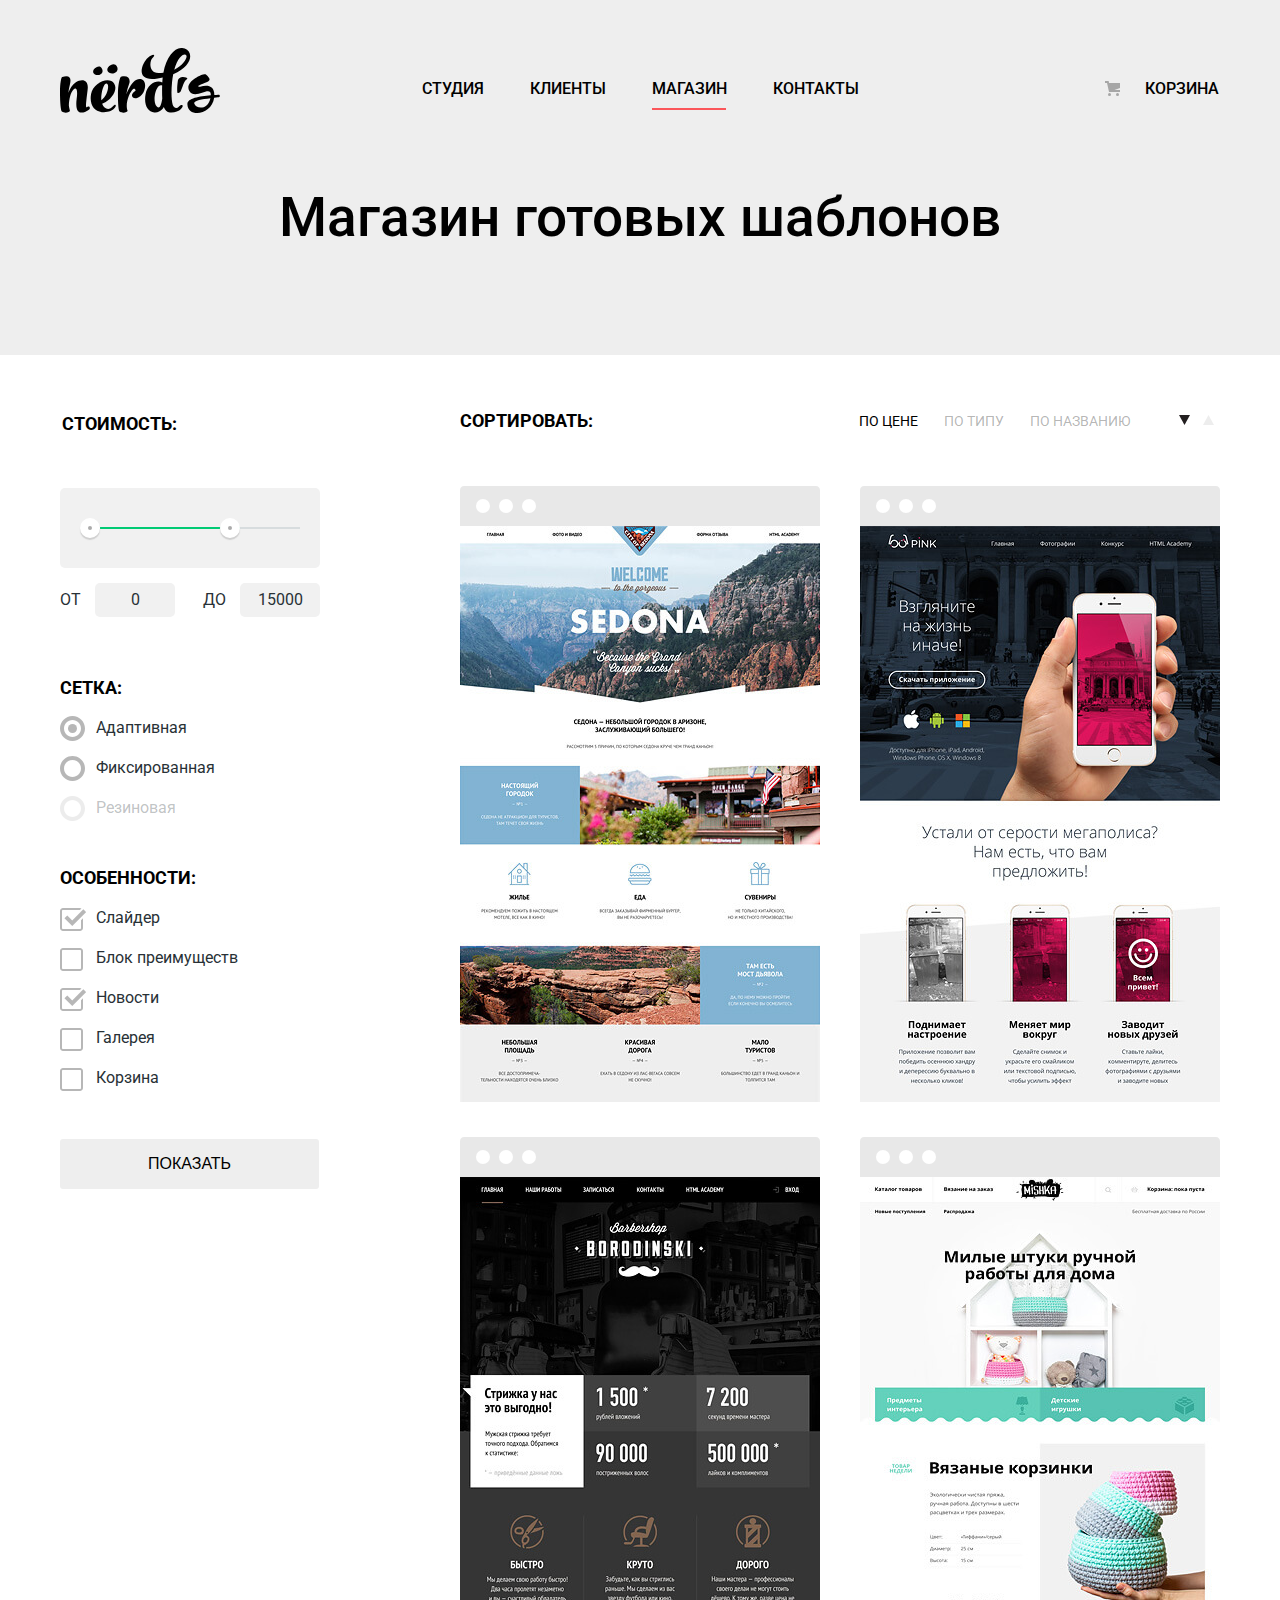
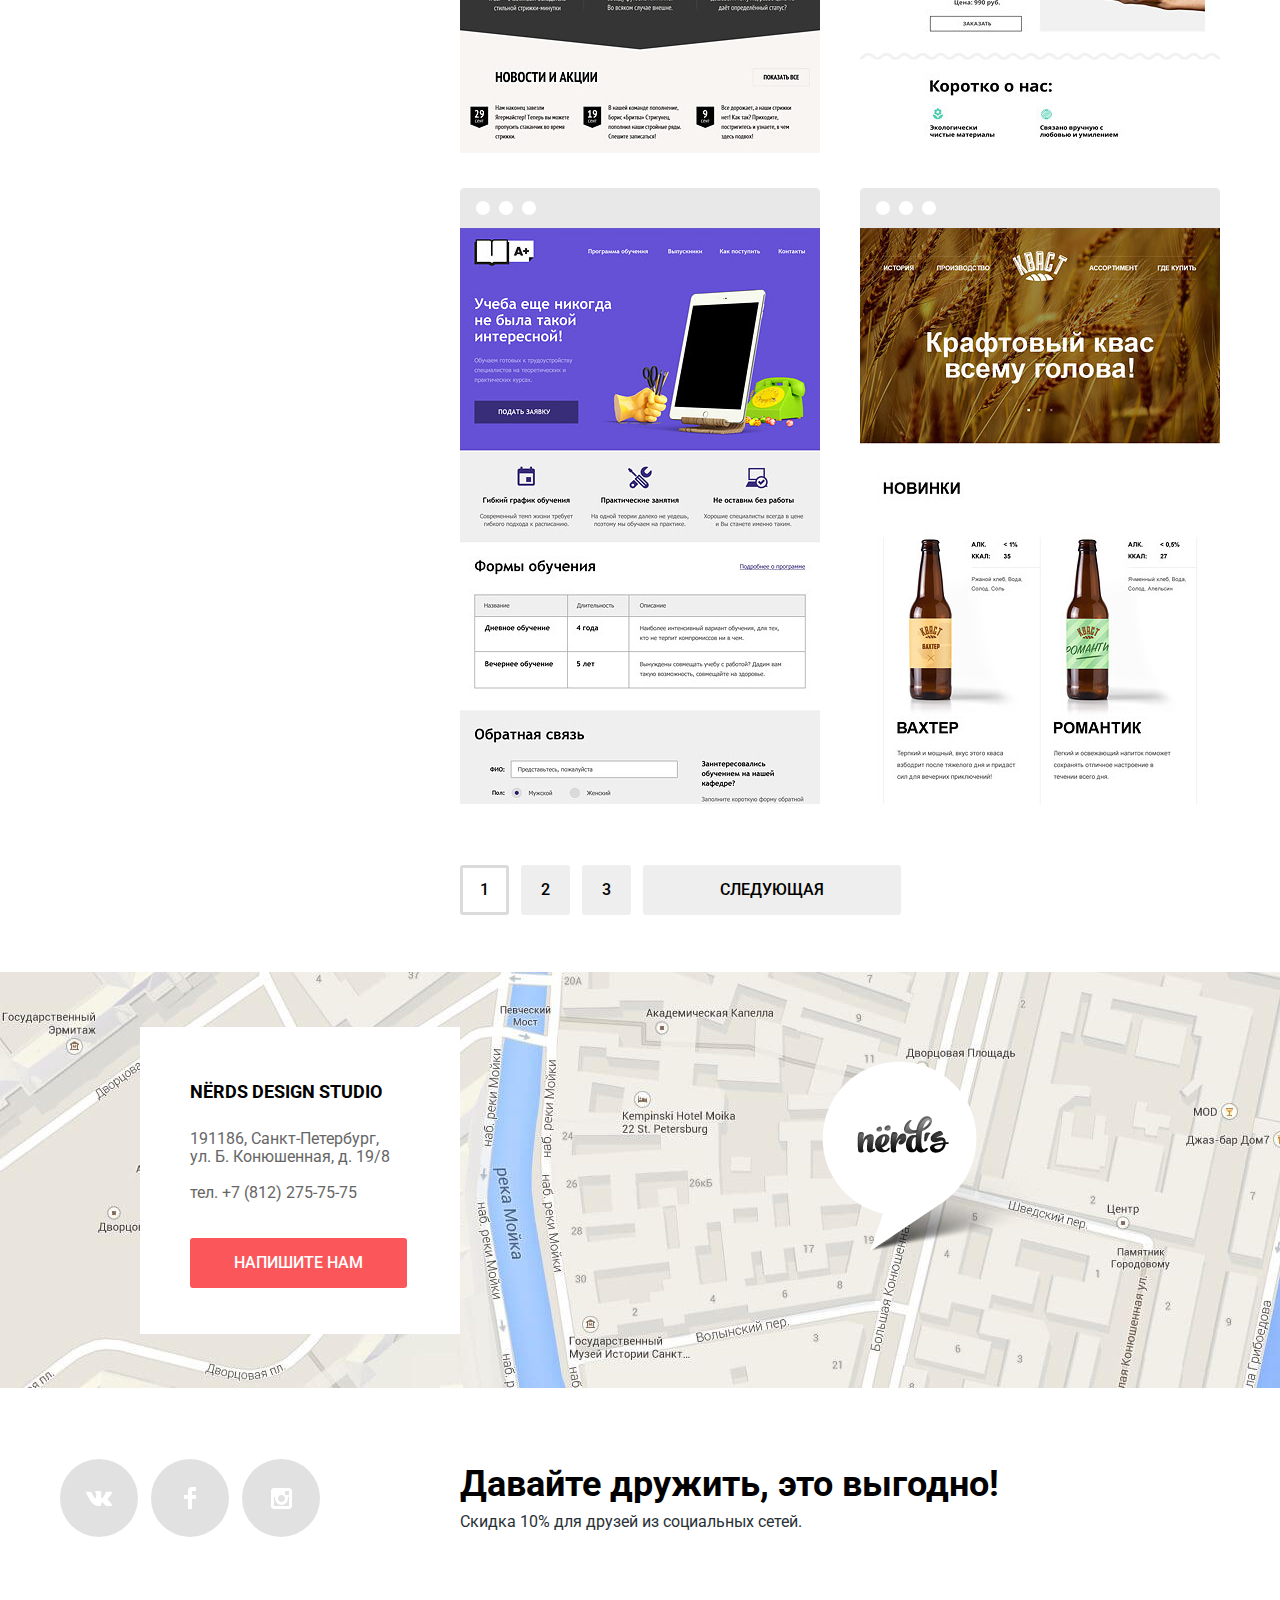
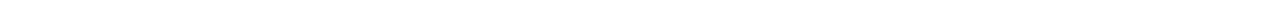
==== commit 66e2109a: "Завершаем вёрстку личного проекта" ====
--- a/catalog.html
+++ b/catalog.html
@@ -185,21 +185,22 @@
 			</div>
 		</main>
 		<footer class="main-footer">
+			<iframe src="https://www.google.com/maps/embed?pb=!1m18!1m12!1m3!1d1998.5991043651613!2d30.32089461614341!3d59.938794181876276!2m3!1f0!2f0!3f0!3m2!1i1024!2i768!4f13.1!3m3!1m2!1s0x4696310fca5ba729%3A0xea9c53d4493c879f!2z0JHQvtC70YzRiNCw0Y8g0JrQvtC90Y7RiNC10L3QvdCw0Y8g0YPQuy4sIDE5LCDQodCw0L3QutGCLdCf0LXRgtC10YDQsdGD0YDQsywgMTkxMTg2!5e0!3m2!1sru!2sru!4v1512325537620" height="416" allowfullscreen></iframe>
 			<div class="map">
 				<img src="img/map.jpg" width="1440" height="416" alt="Карта">
       	<span class="map-marker"><img src="img/map-marker.png" width="367" height="190" alt="Местонахождение дизайн-студии Нёрдс"></span>
-      </div>
-    	<div class="contacts">
-				<h2>Nёrds Design Studio</h2>
-				<p class="main-contacts adress">
-					191186, Санкт-Петербург,<br>
-					ул. Б. Конюшенная, д. 19/8
-				</p>
-				<p class="main-contacts phone">
-					тел. +7 (812) 275-75-75
-				</p>
-				<a href="#" class="button button-write">Напишите нам</a>
-			</div>
+      	<div class="contacts">
+      		<h2>Nёrds Design Studio</h2>
+      		<p class="main-contacts adress">
+						191186, Санкт-Петербург,<br>
+						ул. Б. Конюшенная, д. 19/8
+					</p>
+					<p class="main-contacts phone">
+						тел. +7 (812) 275-75-75
+					</p>
+					<a href="#" class="button button-write">Напишите нам</a>
+				</div>
+      </div> 	
 			<div class="container">
 				<ul class="footer-social">
 					<li><a href="#" class="social-button social-button-vk"><span class="visually-hidden">Вконтакте</span><svg xmlns="http://www.w3.org/2000/svg" width="26" height="15" viewBox="0 0 26 15"><path fill="#FFF" d="M16.138 11.51c.956-.309 2.18 2.04 3.483 2.939.978.681 1.727.534 1.727.534l3.473-.05s1.815-.112.957-1.554c-.071-.12-.503-1.069-2.585-3.022-2.177-2.043-1.882-1.712.739-5.244 1.597-2.153 2.236-3.468 2.036-4.028-.192-.539-1.365-.399-1.365-.399L20.69.713c-.381.001-.704.119-.851.515-.003.004-.621 1.666-1.445 3.079-1.741 2.989-2.436 3.148-2.724 2.961-.661-.433-.494-1.737-.494-2.664 0-2.897.432-4.105-.846-4.417-.427-.104-.739-.172-1.828-.182-1.392-.021-2.574 0-3.244.329-.445.223-.786.712-.579.74.26.035.843.16 1.155.586.401.552.389 1.789.389 1.789s.229 3.411-.54 3.834c-.528.29-1.25-.302-2.803-3.016-.793-1.388-1.392-2.922-1.392-2.922s-.116-.285-.326-.441c-.25-.185-.6-.244-.6-.244L.848.684S.29.7.085.946c-.182.218-.015.668-.015.668s2.909 6.881 6.203 10.347c3.02 3.182 6.452 2.971 6.452 2.971h1.555s.469-.054.709-.312c.224-.24.214-.691.214-.691s-.031-2.109.935-2.419z"/></svg></a></li>
@@ -219,7 +220,7 @@
    				<div class="write-us">
    					<p class="modal-item">
    						<label for="user-name">Ваше имя:</label><br>
-   						<input id="user-name" type="text" name="name" placeholder="Представьтесь, пожалуйста">
+   						<input id="user-name" type="text" name="fullname" placeholder="Представьтесь, пожалуйста">
    					</p>
    					<p class="modal-item">
    						<label for="user-email">Ваш e-mail:</label><br>
@@ -235,5 +236,6 @@
    			</form>
 	  	</section>
 	  </div>
+	  <script src="js/script.js"></script>
 	</body>
 </html>--- a/css/style.css
+++ b/css/style.css
@@ -1,6 +1,6 @@
 html,
 body {
-	min-width: 1440px;
+	min-width: 1200px;
 	min-height: 2476px;
 }
 body {
@@ -176,7 +176,7 @@
   position: absolute;
   left: 230px;
   bottom: 104px;
-  z-index: 100;
+  z-index: 2;
   
   width: 160px;
   height: 18px;
@@ -357,17 +357,13 @@
 	padding: 0;
 	display: flex;
 	flex-wrap: wrap;
-	list-style: none;
+	list-style: none;	
 }
 .catalog-item {
 	position: relative;
 	width: 360px;
 	margin-right: 40px;	
 	margin-bottom: 68px;
-}
-.catalog-item:nth-child(5),
-.catalog-item:nth-child(6) {
-	margin-bottom: 55px;
 }
 .catalog-item:nth-child(2n) {
 	margin-right: 0;
@@ -716,7 +712,7 @@
 }
 .modal-buy {
 	position: absolute;
-	bottom: 4px;
+	bottom: 0;
 	left: 0;
 	width: 360px;
 	min-height: 230px;
@@ -761,9 +757,10 @@
 .pagination-list {
 	display: flex;
   flex-wrap: wrap;
-
-	padding: 0;
-	margin: 0;
+ 
+	padding: 0;
+	margin: 0;
+	margin-top: -14px;
 	margin-bottom: 57px;
 	list-style: none;	
 }
@@ -943,22 +940,33 @@
 }
 .main-footer {
 	position: relative;
+	z-index: 1;
 }
 .map {
-  margin-left: 71px;
+	width: 1440px;
+	margin: 0 auto;
+	position: relative;
 }
 .map-marker {
 	position: absolute;
 	top: 89px;
-	right: 460px;
+	right: 387px;
+	z-index: 2;
+}
+iframe {
+	position: absolute;
+	z-index: 3;
+	width: 100%;
+	border: none;
 }
 .contacts {
 	position: absolute;
 	top: 55px;
-	left: 212px;
+	left: 140px;
 	padding: 50px 50px 46px;
 	width: 220px;
 	background-color: #ffffff;
+	z-index: 4;
 }
 .main-contacts {
 	padding:0;
@@ -1038,9 +1046,49 @@
 	margin: 0;
 	margin-bottom: 76px;
 }
+@keyframes emergence {
+    0% {
+        transform: scale(0);
+        opacity: 0;       
+    }
+    50% {
+        transform: scale(1.1);  
+    }
+    80% {
+        transform: scale(0.8);
+        opacity: 0.5; 
+    }   
+    100% {
+        transform: scale(1);
+        opacity: 1; 
+    }       
+}
+@keyframes jolting {
+    0%,
+    100% {
+        transform: rotate(0deg);
+    }
+
+    20%,
+    50% {
+        transform: rotate(-4deg);
+    }
+
+    35% {
+        transform: rotate(4deg);
+    }
+    
+    65% {
+        transform: rotate(2deg);
+    }
+
+    80% {
+        transform: rotate(-2deg);
+    }                          
+}
 .modal-write {
 	position: fixed;
-	z-index: 200;
+	z-index: 5;
 	bottom: 181px;
 	left: 50%;
 	width: 760px;
@@ -1065,6 +1113,13 @@
   padding: 0;
   margin: 0;
   margin-bottom: 20px;
+}
+.modal-show {
+	display: block;
+	animation: emergence 0.5s;
+}
+.modal-error {
+  animation: jolting 0.6s;
 }
 .user input[type="text"],
 .user textarea {
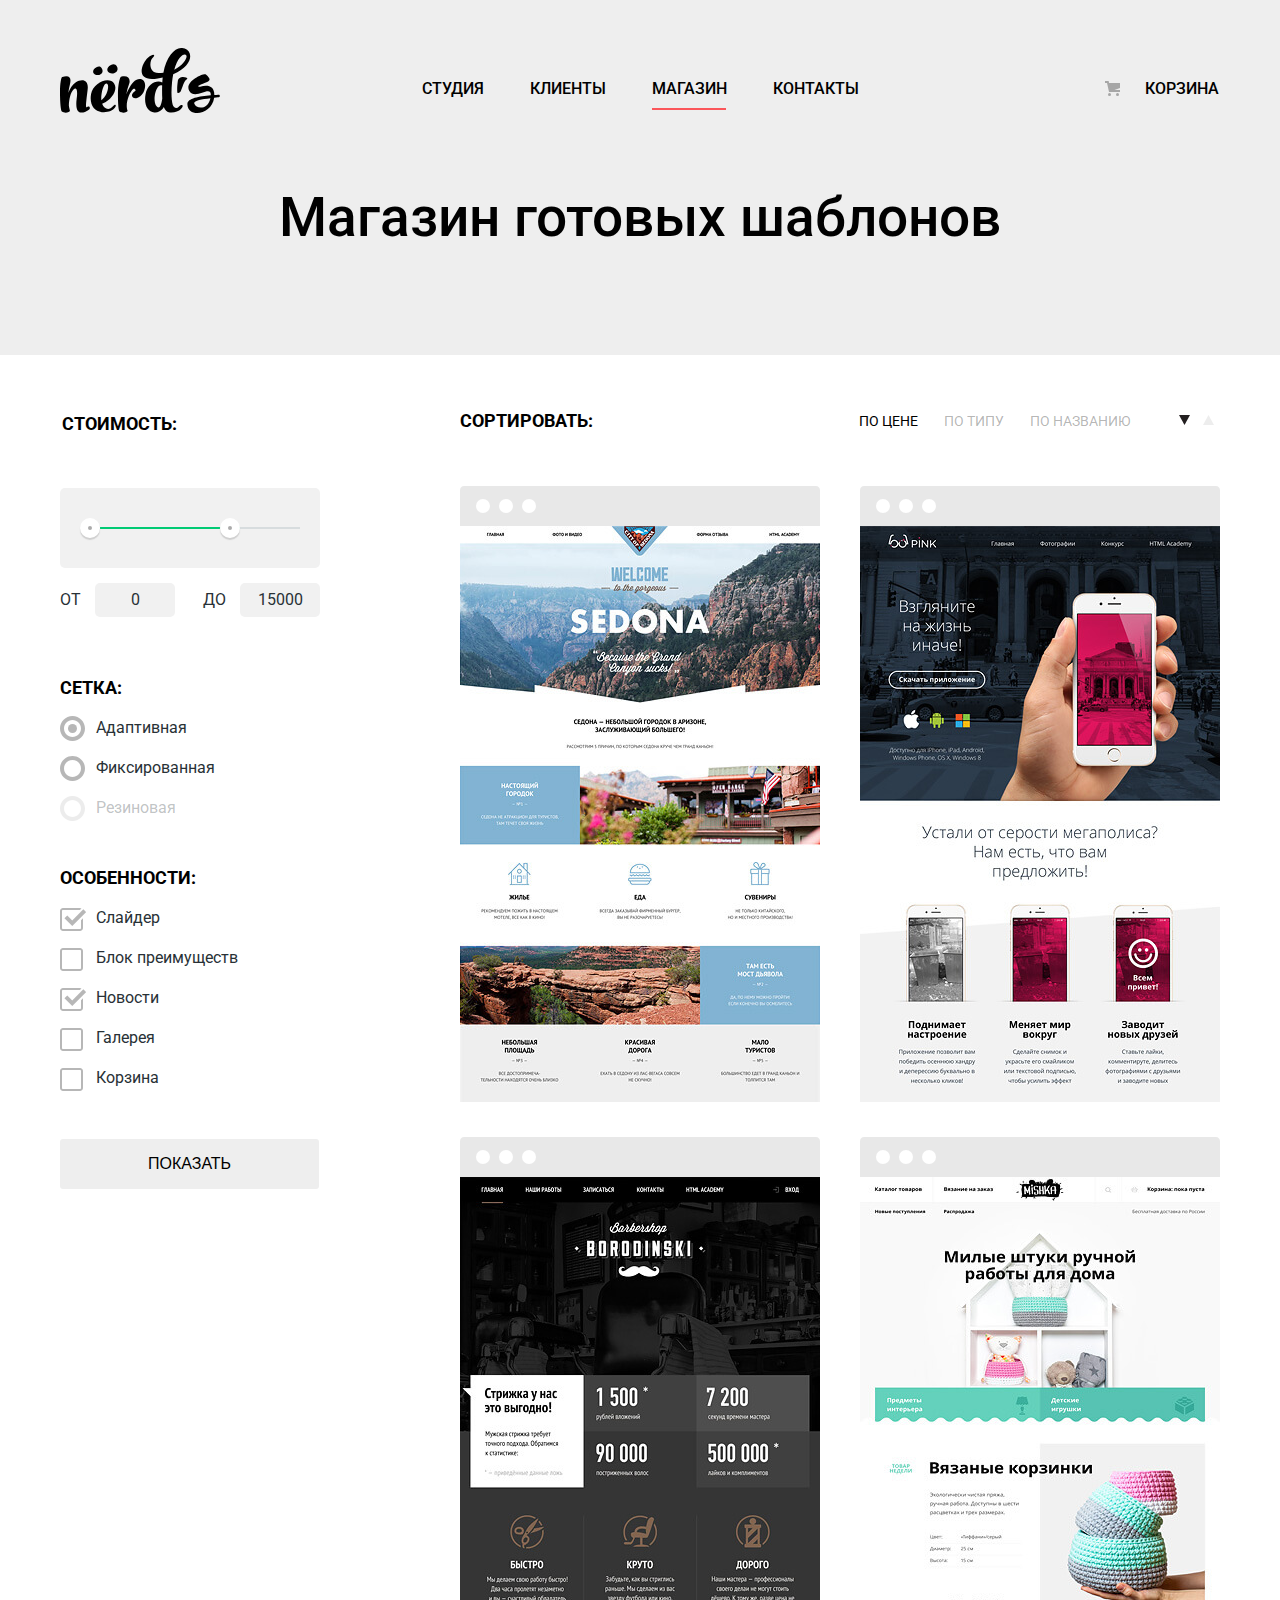
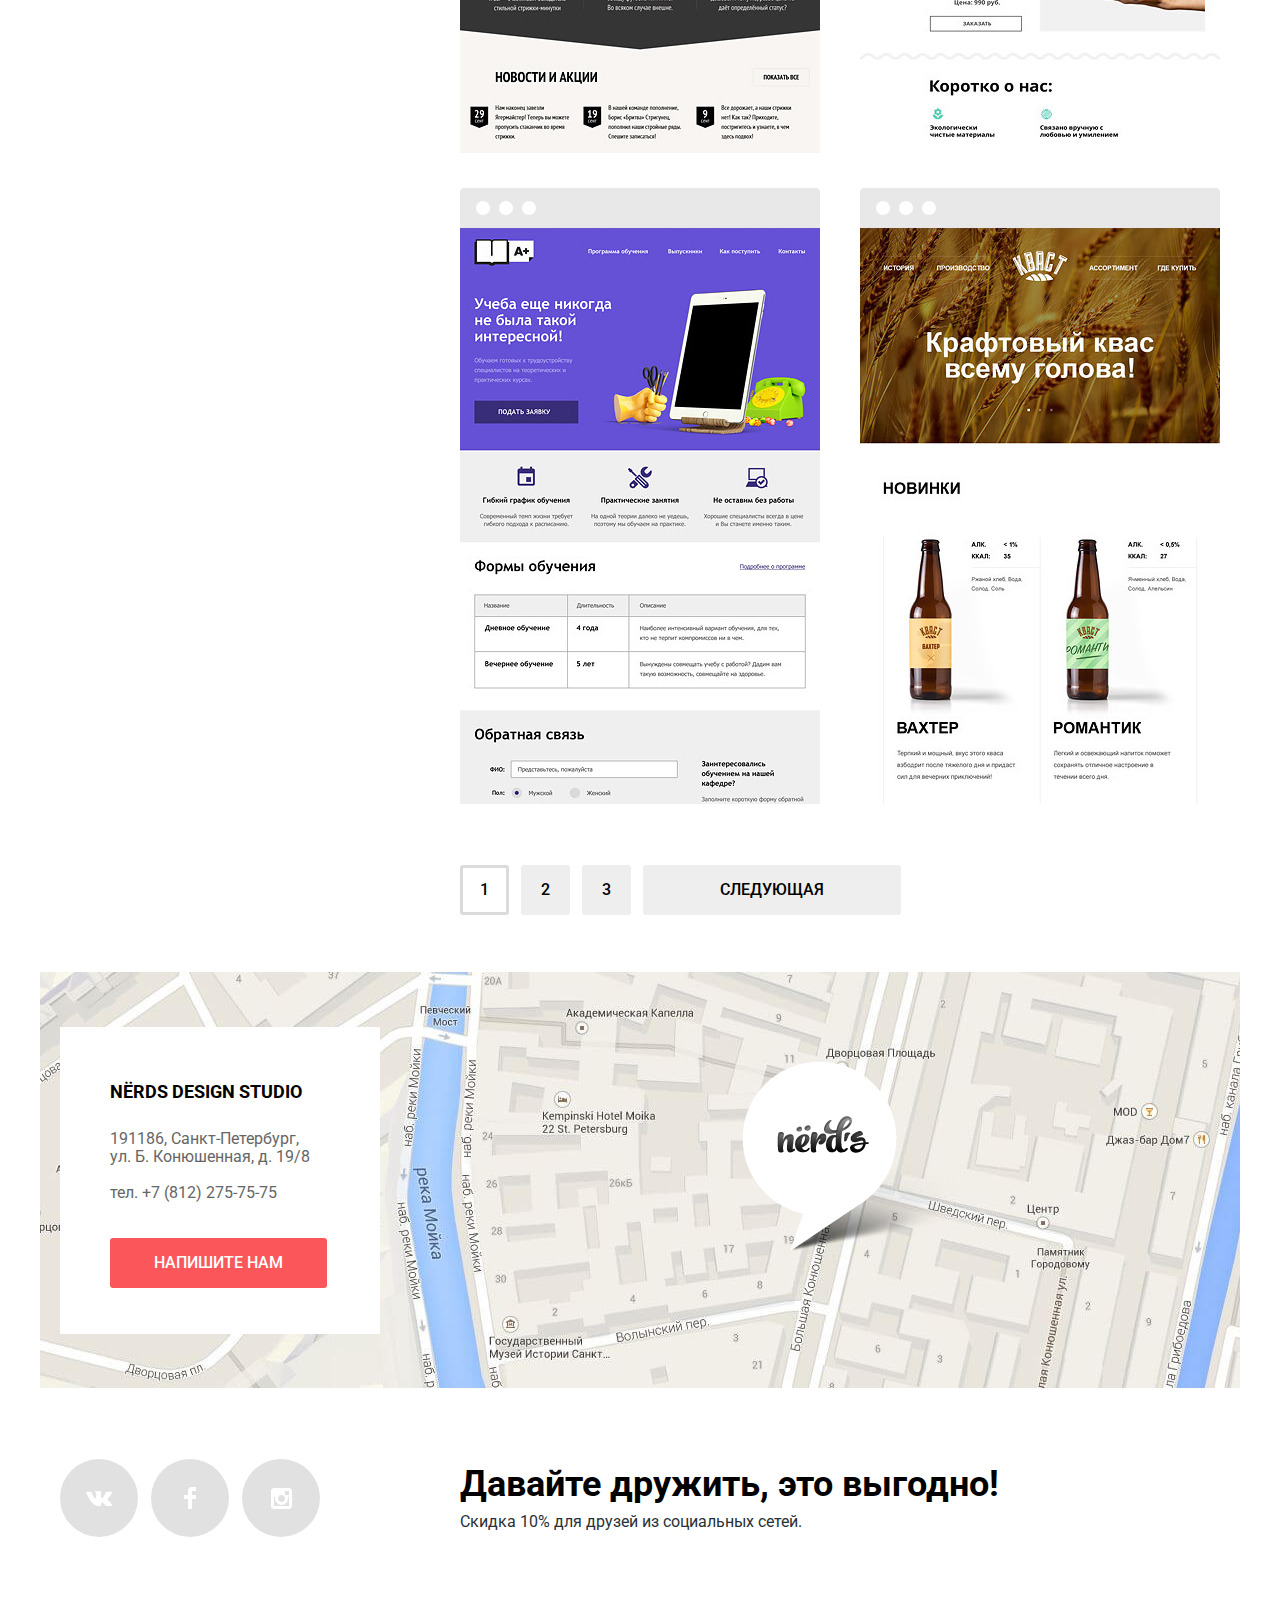
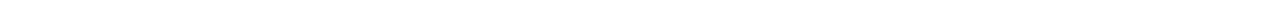
==== commit 80aaa4ec: "Завершаем вёрстку личного проекта" ====
--- a/catalog.html
+++ b/catalog.html
@@ -187,7 +187,7 @@
 		<footer class="main-footer">
 			<iframe src="https://www.google.com/maps/embed?pb=!1m18!1m12!1m3!1d1998.5991043651613!2d30.32089461614341!3d59.938794181876276!2m3!1f0!2f0!3f0!3m2!1i1024!2i768!4f13.1!3m3!1m2!1s0x4696310fca5ba729%3A0xea9c53d4493c879f!2z0JHQvtC70YzRiNCw0Y8g0JrQvtC90Y7RiNC10L3QvdCw0Y8g0YPQuy4sIDE5LCDQodCw0L3QutGCLdCf0LXRgtC10YDQsdGD0YDQsywgMTkxMTg2!5e0!3m2!1sru!2sru!4v1512325537620" height="416" allowfullscreen></iframe>
 			<div class="map">
-				<img src="img/map.jpg" width="1440" height="416" alt="Карта">
+				<img src="img/map.jpg" width="1200" height="416" alt="Карта">
       	<span class="map-marker"><img src="img/map-marker.png" width="367" height="190" alt="Местонахождение дизайн-студии Нёрдс"></span>
       	<div class="contacts">
       		<h2>Nёrds Design Studio</h2>
--- a/css/style.css
+++ b/css/style.css
@@ -943,14 +943,14 @@
 	z-index: 1;
 }
 .map {
-	width: 1440px;
+	width: 1200px;
 	margin: 0 auto;
 	position: relative;
 }
 .map-marker {
 	position: absolute;
 	top: 89px;
-	right: 387px;
+	right: 267px;
 	z-index: 2;
 }
 iframe {
@@ -962,7 +962,7 @@
 .contacts {
 	position: absolute;
 	top: 55px;
-	left: 140px;
+	left: 20px;
 	padding: 50px 50px 46px;
 	width: 220px;
 	background-color: #ffffff;
